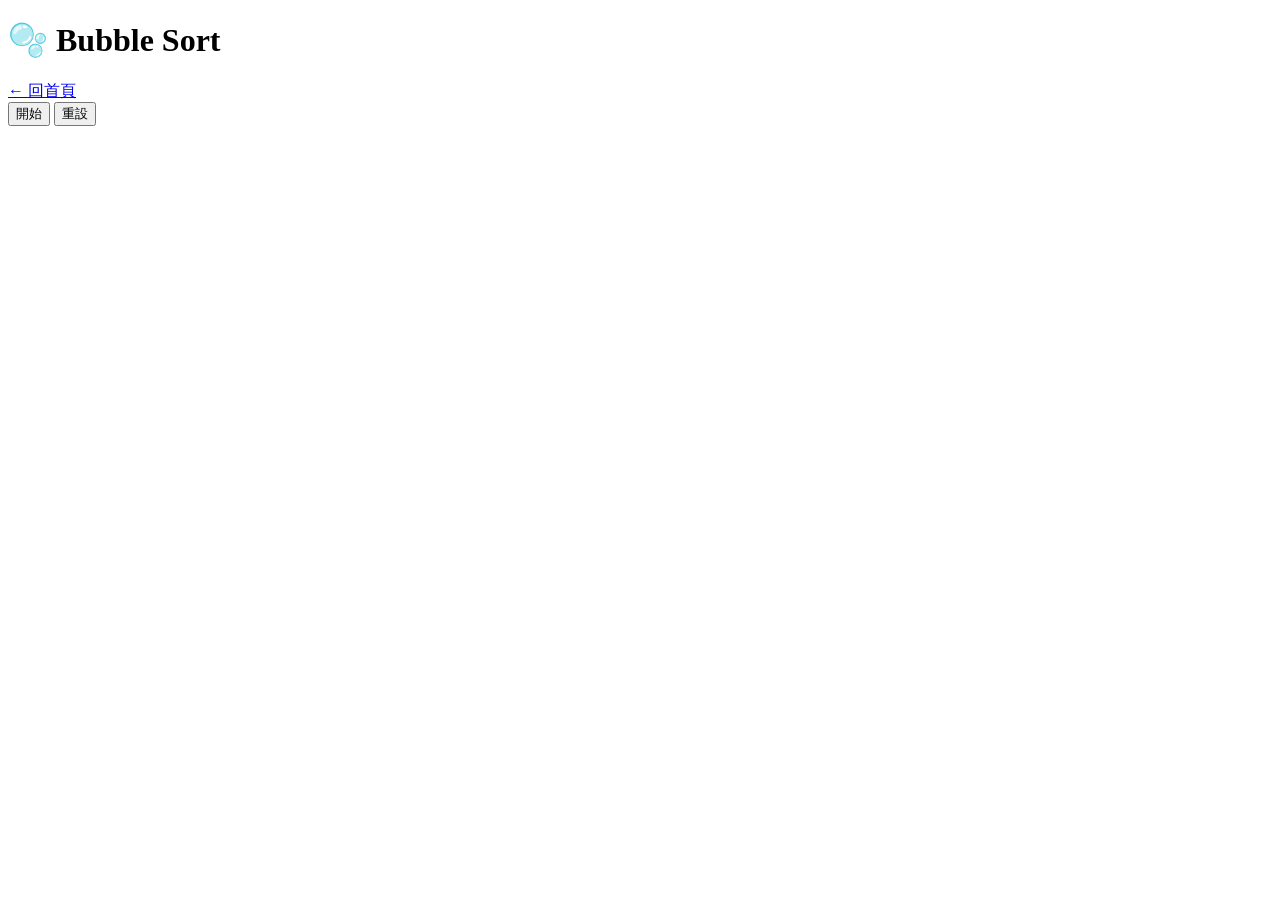
==== bubble-sort.html @ 077166e7 "Add HTML structure for Bubble Sort visualization" ====
<!DOCTYPE html>
<html lang="zh-TW">
<head>
  <meta charset="UTF-8">
  <title>Bubble Sort</title>
  <link rel="stylesheet" href="style.css">
</head>
<body>

<h1>🫧 Bubble Sort</h1>
<a href="index.html">← 回首頁</a>

<div id="bars"></div>

<div class="controls">
  <button onclick="startSort('bubble')">開始</button>
  <button onclick="resetArray()">重設</button>
</div>

<script src="script.js"></script>
</body>
</html>
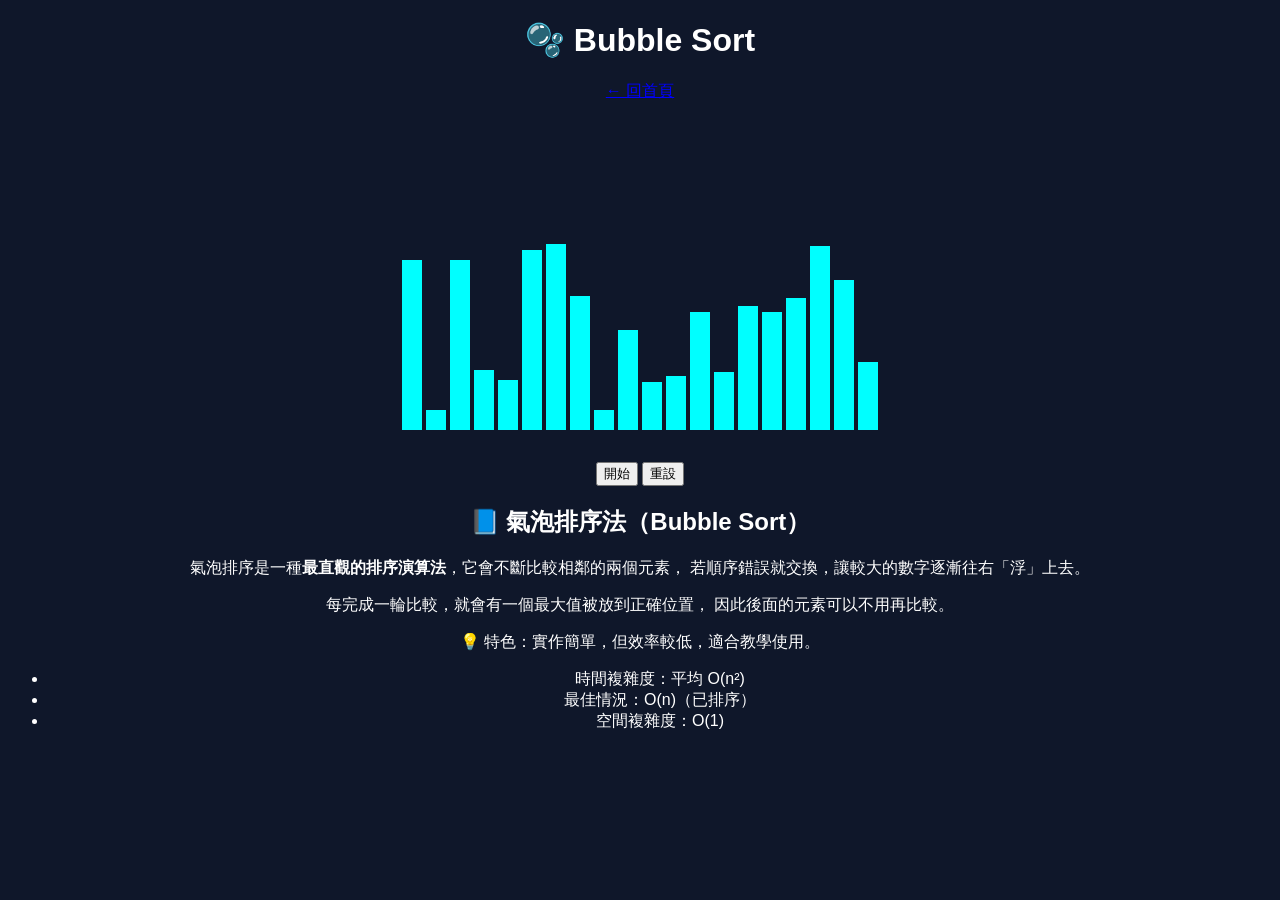
==== commit 0ce46eb8: "Add bubble sort explanation and complexity details Added information about bubble sort algorithm inc" ====
--- a/bubble-sort.html
+++ b/bubble-sort.html
@@ -20,3 +20,26 @@
 <script src="script.js"></script>
 </body>
 </html>
+<div class="info-box">
+  <h2>📘 氣泡排序法（Bubble Sort）</h2>
+
+  <p>
+    氣泡排序是一種<strong>最直觀的排序演算法</strong>，它會不斷比較相鄰的兩個元素，
+    若順序錯誤就交換，讓較大的數字逐漸往右「浮」上去。
+  </p>
+
+  <p>
+    每完成一輪比較，就會有一個最大值被放到正確位置，
+    因此後面的元素可以不用再比較。
+  </p>
+
+  <p>
+    💡 特色：實作簡單，但效率較低，適合教學使用。
+  </p>
+
+  <ul>
+    <li>時間複雜度：平均 O(n²)</li>
+    <li>最佳情況：O(n)（已排序）</li>
+    <li>空間複雜度：O(1)</li>
+  </ul>
+</div>
--- a/style.css
+++ b/style.css
@@ -0,0 +1,40 @@
+body {
+  font-family: Arial;
+  text-align: center;
+  background: #0f172a;
+  color: white;
+}
+
+.home {
+  display: flex;
+  justify-content: center;
+  align-items: center;
+  height: 100vh;
+}
+
+.container {
+  background: white;
+  color: black;
+  padding: 30px;
+  border-radius: 10px;
+}
+
+a {
+  display: block;
+  margin: 10px;
+  color: blue;
+}
+
+#bars {
+  display: flex;
+  justify-content: center;
+  align-items: flex-end;
+  height: 300px;
+  margin: 30px;
+}
+
+.bar {
+  width: 20px;
+  margin: 2px;
+  background: cyan;
+}
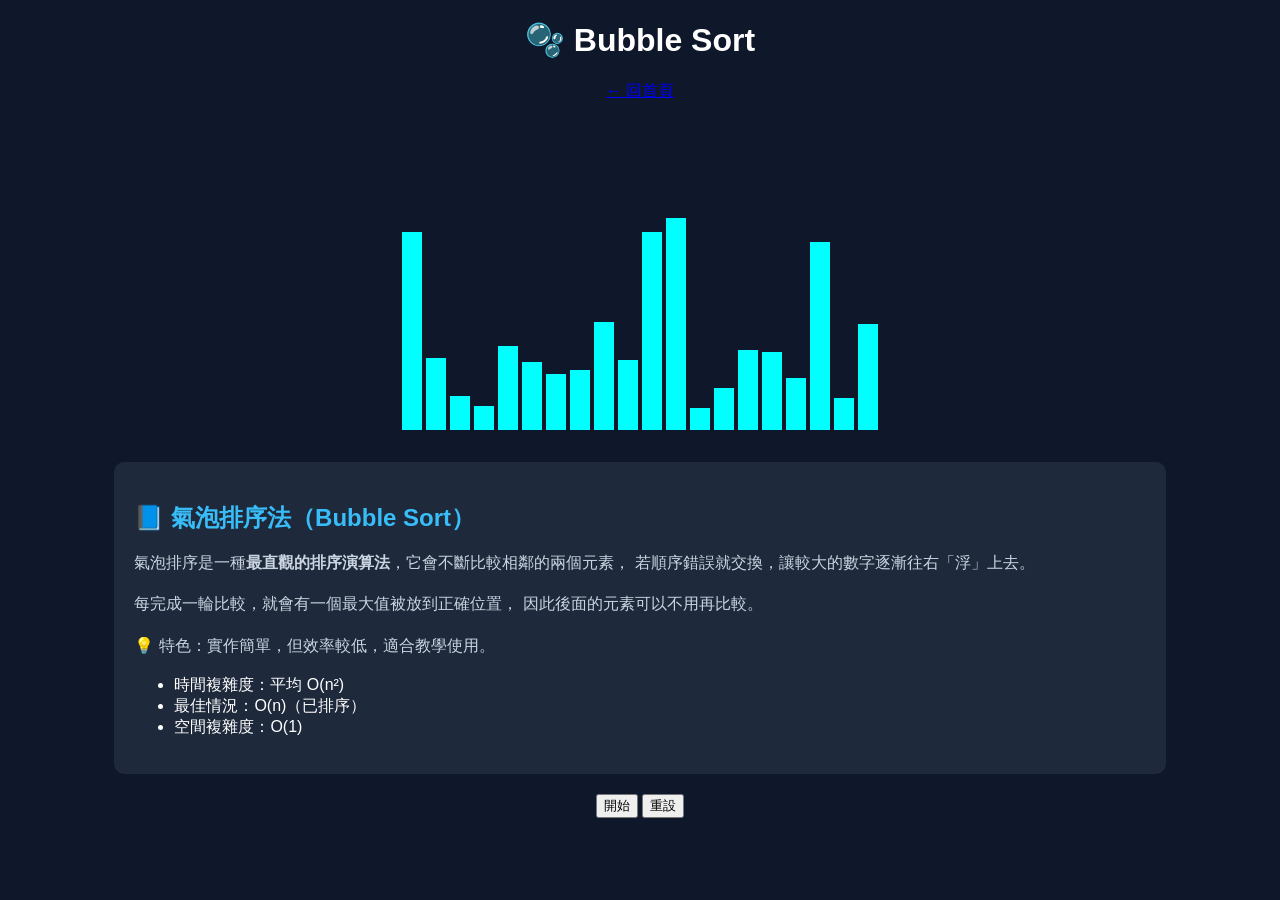
==== commit 2d71ed37: "Update bubble-sort.html" ====
--- a/bubble-sort.html
+++ b/bubble-sort.html
@@ -11,15 +11,6 @@
 <a href="index.html">← 回首頁</a>
 
 <div id="bars"></div>
-
-<div class="controls">
-  <button onclick="startSort('bubble')">開始</button>
-  <button onclick="resetArray()">重設</button>
-</div>
-
-<script src="script.js"></script>
-</body>
-</html>
 <div class="info-box">
   <h2>📘 氣泡排序法（Bubble Sort）</h2>
 
@@ -43,3 +34,12 @@
     <li>空間複雜度：O(1)</li>
   </ul>
 </div>
+
+<div class="controls">
+  <button onclick="startSort('bubble')">開始</button>
+  <button onclick="resetArray()">重設</button>
+</div>
+
+<script src="script.js"></script>
+</body>
+</html>
--- a/style.css
+++ b/style.css
@@ -38,3 +38,25 @@
   margin: 2px;
   background: cyan;
 }
+.info-box {
+  background: #1e293b;
+  padding: 20px;
+  margin: 20px auto;
+  width: 80%;
+  border-radius: 10px;
+  text-align: left;
+}
+
+.info-box h2 {
+  color: #38bdf8;
+  margin-bottom: 10px;
+}
+
+.info-box p {
+  color: #cbd5e1;
+  line-height: 1.6;
+}
+
+.info-box ul {
+  margin-top: 10px;
+}
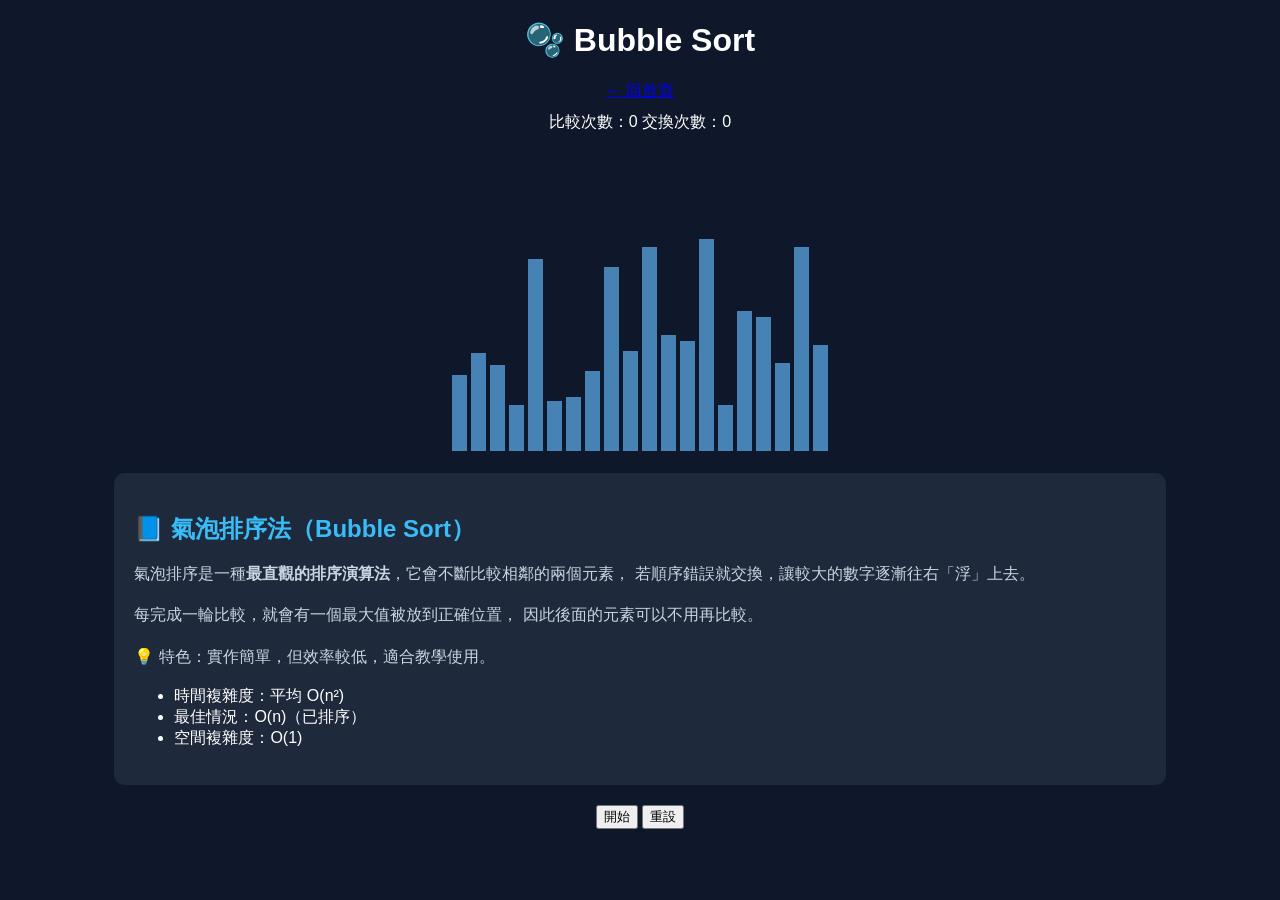
==== commit 51efab77: "Update bubble-sort.html" ====
--- a/bubble-sort.html
+++ b/bubble-sort.html
@@ -2,15 +2,26 @@
 <html lang="zh-TW">
 <head>
   <meta charset="UTF-8">
+  <meta name="viewport" content="width=device-width, initial-scale=1.0">
   <title>Bubble Sort</title>
-  <link rel="stylesheet" href="style.css">
+  <link rel="stylesheet" href="./style.css">
 </head>
+
 <body>
 
 <h1>🫧 Bubble Sort</h1>
-<a href="index.html">← 回首頁</a>
+<a href="./index.html">← 回首頁</a>
 
+<!-- ✅ 統計（一定要有） -->
+<div>
+  比較次數：<span id="compare">0</span>
+  交換次數：<span id="swap">0</span>
+</div>
+
+<!-- ✅ 圖表 -->
 <div id="bars"></div>
+
+<!-- ✅ 說明 -->
 <div class="info-box">
   <h2>📘 氣泡排序法（Bubble Sort）</h2>
 
@@ -35,11 +46,14 @@
   </ul>
 </div>
 
+<!-- ✅ 控制按鈕 -->
 <div class="controls">
   <button onclick="startSort('bubble')">開始</button>
   <button onclick="resetArray()">重設</button>
 </div>
 
-<script src="script.js"></script>
+<!-- ✅ JS（路徑要正確） -->
+<script src="./script.js"></script>
+
 </body>
 </html>
--- a/style.css
+++ b/style.css
@@ -60,3 +60,15 @@
 .info-box ul {
   margin-top: 10px;
 }
+#bars {
+  display: flex;
+  align-items: flex-end;
+  height: 300px;
+  margin: 20px;
+}
+
+.bar {
+  width: 15px;
+  margin: 2px;
+  background: steelblue;
+}
